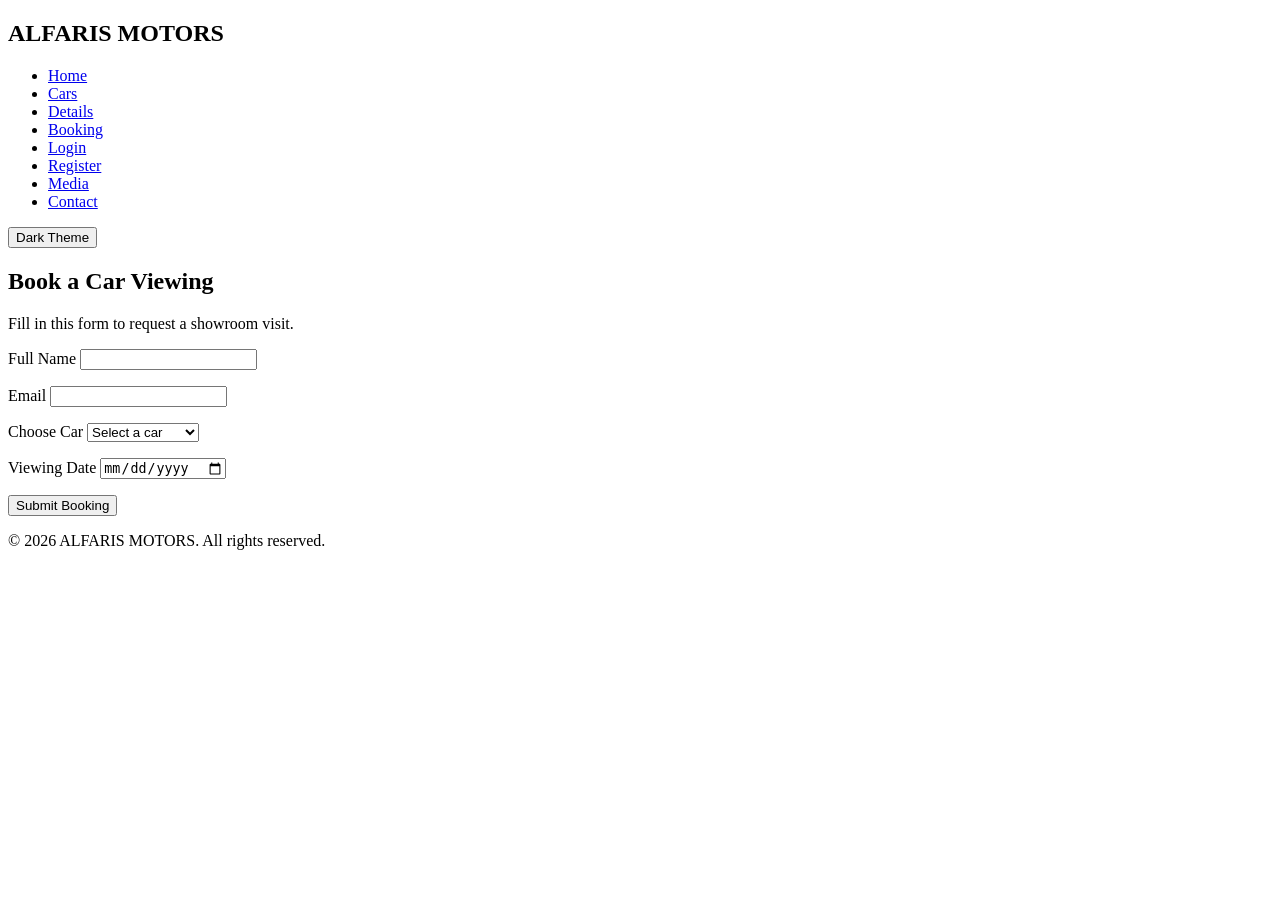
==== booking.html @ 2a667447 "Add files via upload" ====
<!DOCTYPE html>
<html lang="en">
<head>
    <meta charset="UTF-8">
    <meta name="viewport" content="width=device-width, initial-scale=1.0">
    <title>ALFARIS MOTORS - Booking</title>
    <link rel="stylesheet" href="css/style.css">
</head>
<body>
    <header>
        <nav class="navbar">
            <h1 class="logo">ALFARIS MOTORS</h1>
            <ul class="nav-links">
                <li><a href="index.html">Home</a></li>
                <li><a href="cars.html">Cars</a></li>
                <li><a href="car-details.html">Details</a></li>
                <li><a href="booking.html">Booking</a></li>
                <li><a href="login.html">Login</a></li>
                <li><a href="register.html">Register</a></li>
                <li><a href="media.html">Media</a></li>
                <li><a href="contact.html">Contact</a></li>
            </ul>
            <button id="themeButton" class="theme-button">Dark Theme</button>
        </nav>
    </header>

    <main>
        <section class="page-title">
            <h2>Book a Car Viewing</h2>
            <p>Fill in this form to request a showroom visit.</p>
        </section>

        <section class="form-section">
            <form id="bookingForm" novalidate>
                <label for="bookingName">Full Name</label>
                <input type="text" id="bookingName">
                <p class="error" id="bookingNameError"></p>

                <label for="bookingEmail">Email</label>
                <input type="email" id="bookingEmail">
                <p class="error" id="bookingEmailError"></p>

                <label for="bookingCar">Choose Car</label>
                <select id="bookingCar">
                    <option value="">Select a car</option>
                    <option>BMW M4</option>
                    <option>Mercedes GLC</option>
                    <option>Toyota Corolla</option>
                    <option>Honda Civic</option>
                    <option>Audi A6</option>
                    <option>Kia Sportage</option>
                </select>
                <p class="error" id="bookingCarError"></p>

                <label for="bookingDate">Viewing Date</label>
                <input type="date" id="bookingDate">
                <p class="error" id="bookingDateError"></p>

                <button type="submit" class="main-button">Submit Booking</button>
                <p class="success" id="bookingSuccess"></p>
            </form>
        </section>
    </main>

    <footer>
        <p>&copy; 2026 ALFARIS MOTORS. All rights reserved.</p>
    </footer>

    <script src="js/main.js"></script>
</body>
</html>
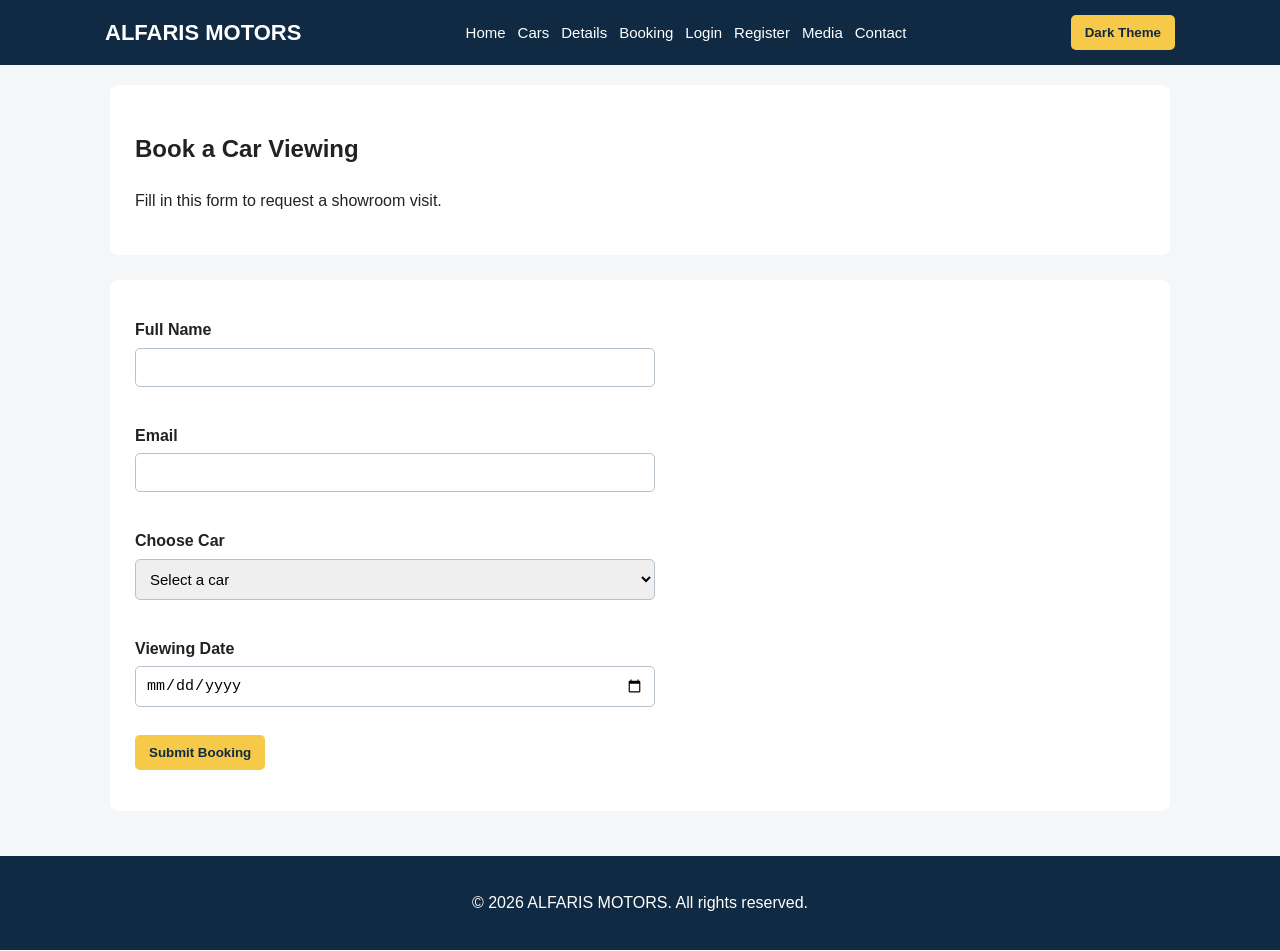
==== commit 4d1a137e: "Fix stylesheet link in booking.html" ====
--- a/booking.html
+++ b/booking.html
@@ -4,7 +4,7 @@
     <meta charset="UTF-8">
     <meta name="viewport" content="width=device-width, initial-scale=1.0">
     <title>ALFARIS MOTORS - Booking</title>
-    <link rel="stylesheet" href="css/style.css">
+    <link rel="stylesheet" href="style.css">
 </head>
 <body>
     <header>
--- a/style.css
+++ b/style.css
@@ -0,0 +1,309 @@
+* {
+    box-sizing: border-box;
+}
+
+body {
+    margin: 0;
+    font-family: Arial, sans-serif;
+    background-color: #f4f6f8;
+    color: #222;
+    line-height: 1.6;
+}
+
+body.dark-theme {
+    background-color: #121820;
+    color: #f1f1f1;
+}
+
+header {
+    background-color: #102a43;
+    color: white;
+}
+
+.navbar {
+    max-width: 1100px;
+    margin: auto;
+    padding: 15px;
+    display: flex;
+    align-items: center;
+    justify-content: space-between;
+    gap: 15px;
+}
+
+.logo {
+    font-size: 22px;
+    margin: 0;
+}
+
+.nav-links {
+    list-style: none;
+    display: flex;
+    flex-wrap: wrap;
+    gap: 12px;
+    padding: 0;
+    margin: 0;
+}
+
+.nav-links a {
+    color: white;
+    text-decoration: none;
+    font-size: 15px;
+}
+
+.nav-links a:hover {
+    color: #f7c948;
+}
+
+.theme-button,
+.main-button,
+.small-button {
+    border: none;
+    background-color: #f7c948;
+    color: #102a43;
+    padding: 10px 14px;
+    border-radius: 5px;
+    cursor: pointer;
+    text-decoration: none;
+    display: inline-block;
+    font-weight: bold;
+}
+
+.theme-button:hover,
+.main-button:hover,
+.small-button:hover {
+    background-color: #d9a900;
+}
+
+main {
+    max-width: 1100px;
+    margin: auto;
+    padding: 20px;
+}
+
+.hero {
+    display: flex;
+    align-items: center;
+    gap: 30px;
+    padding: 35px 0;
+}
+
+.hero-text {
+    flex: 1;
+}
+
+.hero h2 {
+    font-size: 36px;
+    margin-bottom: 10px;
+}
+
+.hero img,
+.details-layout img {
+    width: 100%;
+    max-width: 480px;
+}
+
+.section,
+.page-title,
+.form-section,
+.contact-layout,
+.details-layout {
+    background-color: white;
+    padding: 25px;
+    margin-bottom: 25px;
+    border-radius: 8px;
+}
+
+.dark-theme .section,
+.dark-theme .page-title,
+.dark-theme .form-section,
+.dark-theme .contact-layout,
+.dark-theme .details-layout,
+.dark-theme .car-card,
+.dark-theme .feature-box,
+.dark-theme .contact-info {
+    background-color: #1f2933;
+}
+
+.features {
+    display: flex;
+    gap: 20px;
+}
+
+.feature-box {
+    background-color: #eef2f6;
+    padding: 18px;
+    border-radius: 8px;
+    flex: 1;
+}
+
+.car-grid {
+    display: grid;
+    grid-template-columns: repeat(3, 1fr);
+    gap: 20px;
+}
+
+.car-list {
+    display: block;
+}
+
+.car-list .car-card {
+    display: flex;
+    align-items: center;
+    gap: 20px;
+    margin-bottom: 15px;
+}
+
+.car-list .car-card img {
+    width: 180px;
+}
+
+.car-card {
+    background-color: #eef2f6;
+    padding: 15px;
+    border-radius: 8px;
+    transition: transform 0.2s, box-shadow 0.2s;
+}
+
+.car-card:hover {
+    transform: translateY(-5px);
+    box-shadow: 0 4px 12px rgba(0, 0, 0, 0.15);
+}
+
+.car-card img {
+    width: 100%;
+}
+
+.tools {
+    display: flex;
+    flex-wrap: wrap;
+    gap: 10px;
+    margin-bottom: 20px;
+}
+
+.tools input {
+    flex: 1;
+    min-width: 220px;
+}
+
+.table-box {
+    overflow-x: auto;
+}
+
+table {
+    width: 100%;
+    border-collapse: collapse;
+}
+
+th,
+td {
+    border: 1px solid #cbd5df;
+    padding: 10px;
+    text-align: left;
+}
+
+th {
+    background-color: #102a43;
+    color: white;
+}
+
+.details-layout,
+.contact-layout {
+    display: grid;
+    grid-template-columns: 1fr 1fr;
+    gap: 25px;
+    align-items: start;
+}
+
+.info-list {
+    padding-left: 20px;
+}
+
+form {
+    max-width: 520px;
+}
+
+label {
+    display: block;
+    margin-top: 12px;
+    font-weight: bold;
+}
+
+input,
+select,
+textarea {
+    width: 100%;
+    padding: 10px;
+    margin-top: 5px;
+    border: 1px solid #b8c2cc;
+    border-radius: 5px;
+    font-size: 15px;
+}
+
+textarea {
+    resize: vertical;
+}
+
+.error {
+    color: #d64545;
+    font-size: 14px;
+    min-height: 20px;
+    margin: 4px 0;
+}
+
+.success {
+    color: #0b7285;
+    font-weight: bold;
+}
+
+.gallery {
+    display: grid;
+    grid-template-columns: repeat(3, 1fr);
+    gap: 15px;
+}
+
+.gallery img {
+    width: 100%;
+    background-color: #eef2f6;
+    border-radius: 8px;
+    padding: 10px;
+}
+
+.media-box video,
+.media-box audio {
+    width: 100%;
+    max-width: 700px;
+}
+
+.note {
+    color: #657786;
+}
+
+footer {
+    text-align: center;
+    padding: 18px;
+    background-color: #102a43;
+    color: white;
+}
+@media (max-width: 800px) {
+    .navbar,
+    .hero,
+    .features {
+        flex-direction: column;
+        align-items: flex-start;
+    }
+
+    .car-grid,
+    .gallery,
+    .details-layout,
+    .contact-layout {
+        grid-template-columns: 1fr;
+    }
+
+    .car-list .car-card {
+        display: block;
+    }
+
+    .car-list .car-card img {
+        width: 100%;
+    }
+}
